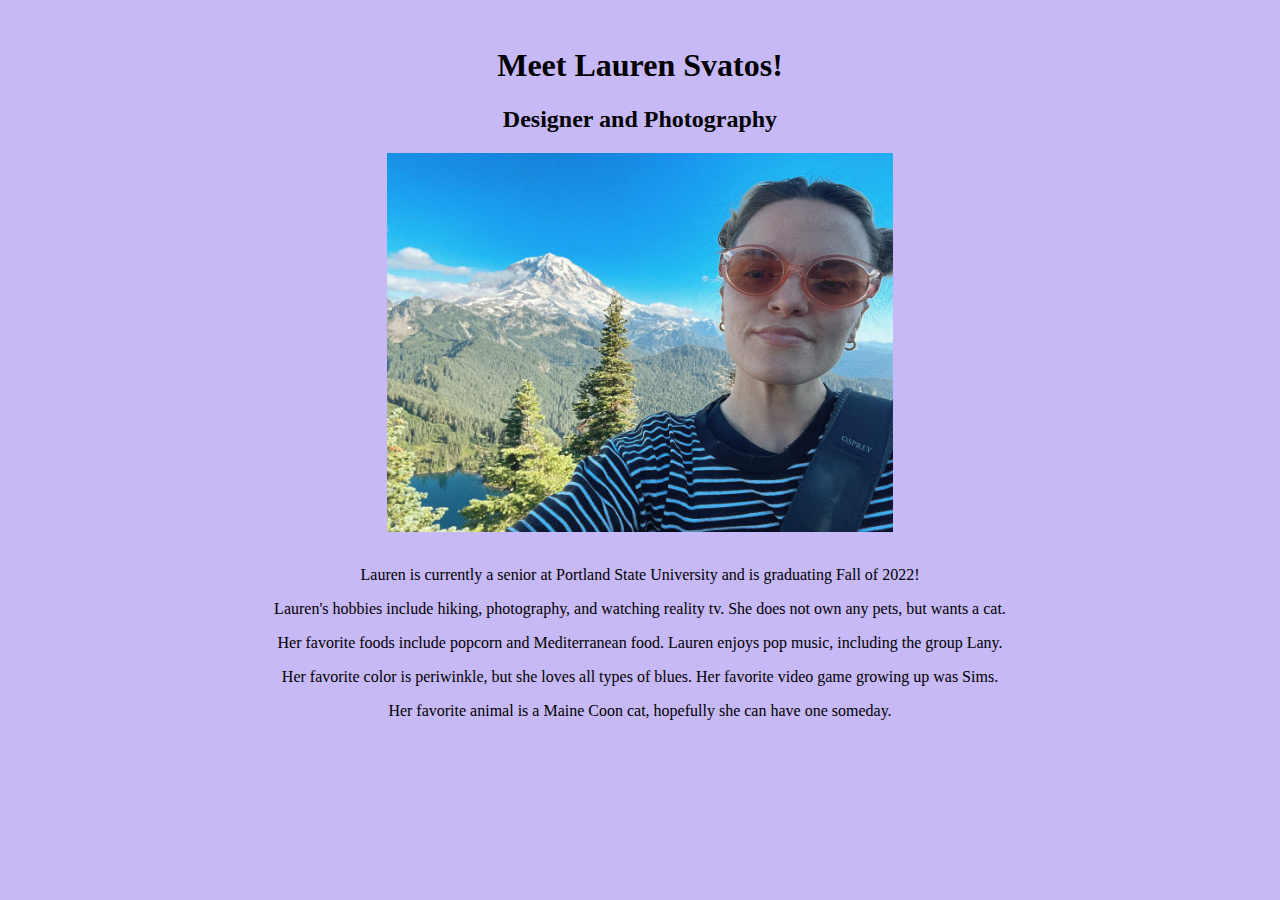
==== Peer Page/index.html @ a0686108 "peer page" ====
<!DOCTYPE html>
<html>
    <br>
    <title> peer website </title>
    <head>
        <link rel="stylesheet" href ='style.css'>
    </head>
    <body>
<div class="center">
        <h1>Meet Lauren Svatos!</h1>
        <h2>Designer and Photography</h2>
        <img src="imgs/laurensvatos.jpg"alt="Lauren Svatos IMG">
        <br>
        <p>Lauren is currently a senior at Portland State University and is graduating Fall of 2022! </p>
        <p>Lauren's hobbies include hiking, photography, and watching reality tv. She does not own any pets, but wants a cat. 
        <p>Her favorite foods include popcorn and Mediterranean food. Lauren enjoys pop music, including the group Lany.</p>
        <p>Her favorite color is periwinkle, but she loves all types of blues. Her favorite video game growing up was Sims.</p>
        <p>Her favorite animal is a Maine Coon cat, hopefully she can have one someday.</p>
        </div>
    </body>
</html>
---- Peer Page/style.css ----
body {background: #c7b8f6;}
img{width: 50%;
height: 50%;}
img {
    display: block;
    margin-left: auto;
    margin-right: auto;
    width: 40%;
  }
  .center {
    text-align: center
   }
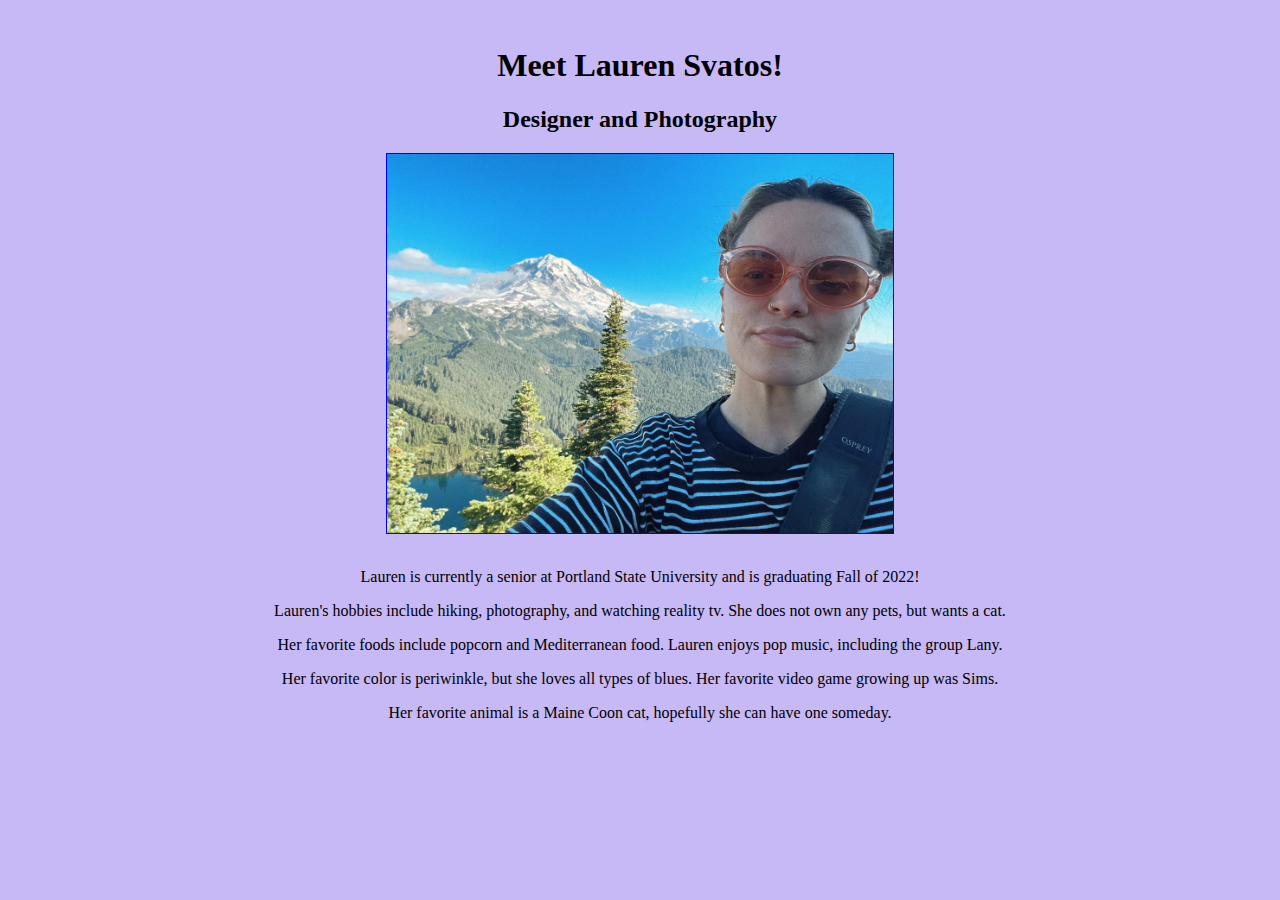
==== commit dc3c4a1e: "Edited Peer Page" ====
--- a/Peer Page/index.html
+++ b/Peer Page/index.html
@@ -1,7 +1,7 @@
 <!DOCTYPE html>
 <html>
     <br>
-    <title> peer website </title>
+    <title> peer page </title>
     <head>
         <link rel="stylesheet" href ='style.css'>
     </head>
--- a/Peer Page/style.css
+++ b/Peer Page/style.css
@@ -2,6 +2,7 @@
 img{width: 50%;
 height: 50%;}
 img {
+    border: 1px solid blue;
     display: block;
     margin-left: auto;
     margin-right: auto;
@@ -9,4 +10,4 @@
   }
   .center {
     text-align: center
-   }+   }
